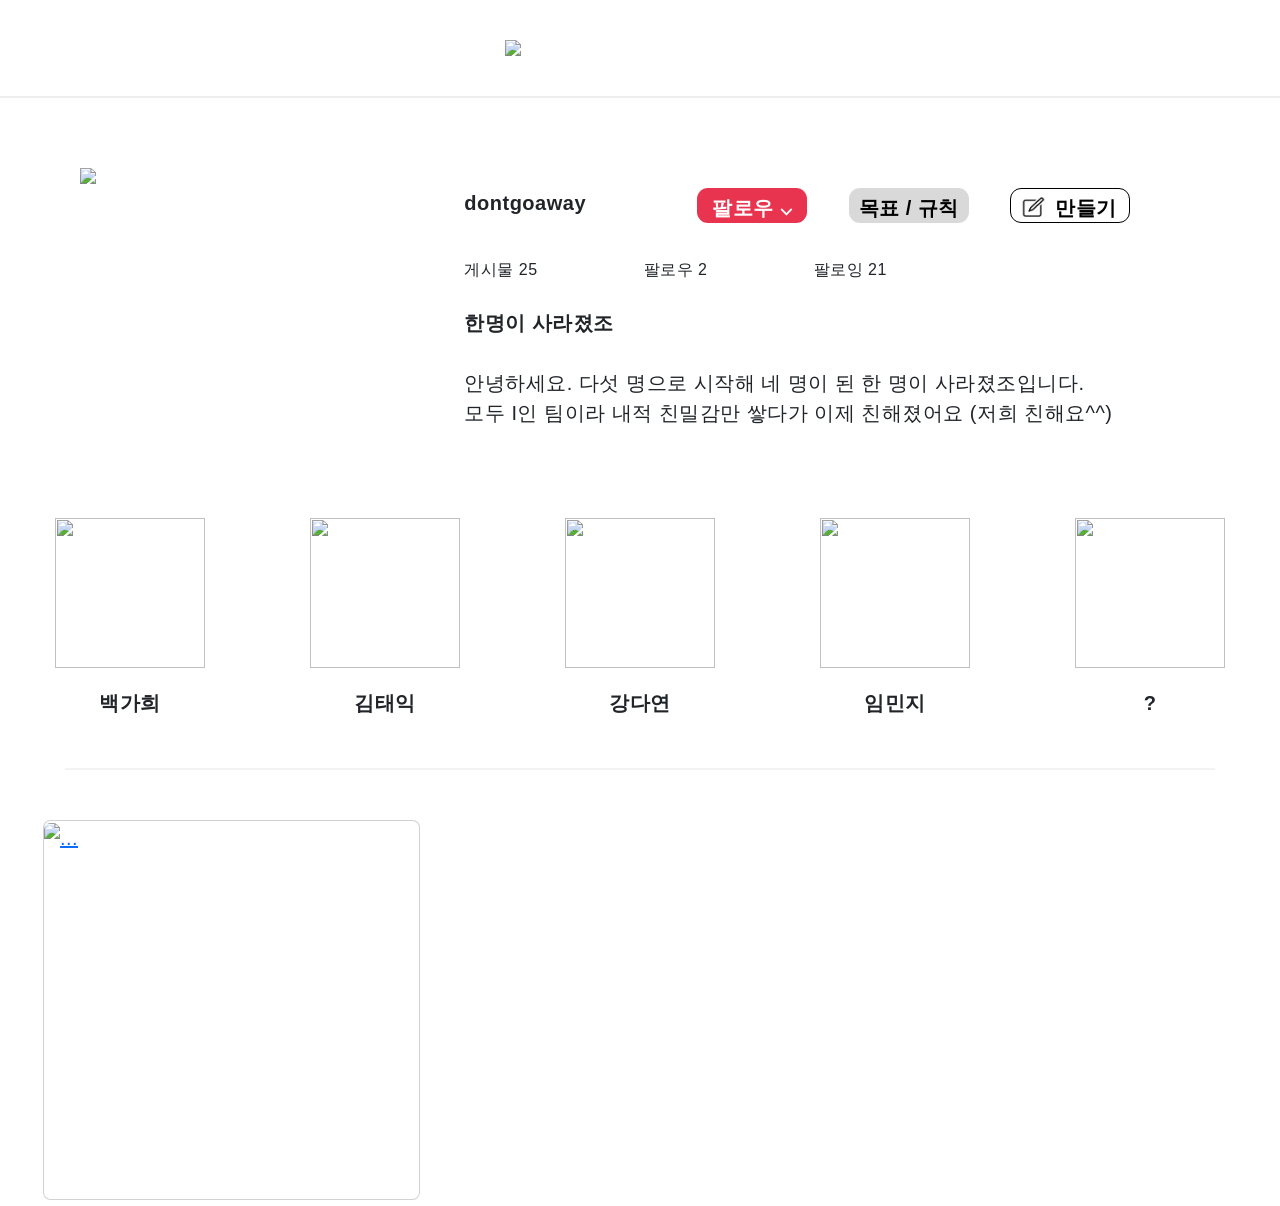
==== mainPage.html @ 81ba0473 "1" ====
<!DOCTYPE html>
<html lang="en">

<head>
    <meta charset="UTF-8">
    <meta name="viewport" content="width=device-width, initial-scale=1.0">
    <title>project</title>
    <link href="https://cdn.jsdelivr.net/npm/bootstrap@5.0.2/dist/css/bootstrap.min.css" rel="stylesheet"
        integrity="sha384-EVSTQN3/azprG1Anm3QDgpJLIm9Nao0Yz1ztcQTwFspd3yD65VohhpuuCOmLASjC" crossorigin="anonymous">
    <script src="https://code.jquery.com/jquery-3.6.0.min.js"></script>
    <script src="https://cdn.jsdelivr.net/npm/bootstrap@5.0.2/dist/js/bootstrap.bundle.min.js"
        integrity="sha384-MrcW6ZMFYlzcLA8Nl+NtUVF0sA7MsXsP1UyJoMp4YLEuNSfAP+JcXn/tWtIaxVXM"
        crossorigin="anonymous"></script>
    <link rel="stylesheet" href="mainPage.css" />
    <link rel="stylesheet" href="post.css" />
    <script type="module" src="mainPage.js"></script>

</head>
<header>
    <a href="mainPage.html">
    <img src="https://velog.velcdn.com/images/harvard--/post/f085bded-9031-4007-96c9-d695f92a12f6/image.png"
        class="mainLogo"> </a>
    <hr>
</header>

<body>
    <div class="top">
        <div class="imgBox">
            <img src="https://velog.velcdn.com/images/harvard--/post/d81f019c-f61f-4bcb-964c-5dcf18b81706/image.png">
        </div>
        <div class="infoBox">
            <div class="infoTop">
                <div class="teamId">dontgoaway</div>
                <div class="followingButton"><button>팔로우&nbsp;⌵</button></div>
                <div class="ruleButton"><button>목표 / 규칙</button></div>
                <div class="postingButton">
                    <button type="button" id="openModel">
                        <img src="image 7.png" alt="만들기">
                        <span>만들기</span></button>
                </div>
            </div>
            <div class="infoMid">
                <div class="followingSection">
                    <span>게시물 25</span>
                    <span>팔로우 2</span>
                    <span>팔로잉 21</span>
                </div>
            </div>
            <div class="infoBottom">
                <div class="introduceTitle"><b>한명이 사라졌조</b></div><br>
                <div class="introduceDetail"><span>안녕하세요. 다섯 명으로 시작해 네 명이 된 한 명이 사라졌조입니다.</span>
                    <p>모두 I인 팀이라 내적 친밀감만 쌓다가 이제 친해졌어요 (저희 친해요^^)</p>
                </div>
            </div>
        </div>
    </div>

    <!-- 모달 -->
    <div id="myModal" class="modal">
        <div class="modal-content">
            <span class="close" id="closeModal">&times;</span>
            <div class="mypostingbox" id="postingbox">
                <h3 style="text-align: center;">게시글 작성하기</h3>
                <hr>
                <div class="form-floating mb-3">
                    <input type="text" class="form-control" id="title" placeholder="제목">
                    <label for="title">제목</label>
                </div>
                <div class="form-floating mb-3">
                    <input type="text" class="form-control" id="content" placeholder="내용">
                    <label for="content">내용</label>
                </div>
                <div class="form-floating mb-3">
                    <input type="url" class="form-control" id="link" placeholder="링크">
                    <label for="link">링크</label>
                </div>
                <div class="input-group mb-3">
                    <input type="file" class="form-control" id="file">
                </div>
                <div class="mybtn">
                    <button type="button" class="btn btn-danger" id="postingbtn">게시하기</button>
                </div>
            </div>
        </div>
    </div>

    <div class="mid">
        <div class="memberBox">
            <div class="memberList">
                <img
                    src="https://velog.velcdn.com/images/harvard--/post/ee7e9076-1e68-46cc-bd3d-f0abecc4d4fe/image.png">
                <br><b>백가희</b>
            </div>
            <div class="memberList"><img
                    src="https://velog.velcdn.com/images/harvard--/post/9f8861f3-889d-49fb-9a6c-32dae073cd61/image.png">
                <br><b>김태익</b>
            </div>
            <div class="memberList"><img
                    src="https://velog.velcdn.com/images/harvard--/post/61c6f68f-e752-4ebe-b390-1239ce2ea1a3/image.png">
                <br><b>강다연</b>
            </div>
            <div class="memberList"><img
                    src="https://velog.velcdn.com/images/harvard--/post/83d1b55e-e980-41cd-9002-41652ffe6261/image.png">
                <br><b>임민지</b>
            </div>
            <div class="memberList"><img
                    src="https://velog.velcdn.com/images/harvard--/post/83d1b55e-e980-41cd-9002-41652ffe6261/image.png">
                <br><b>?</b>
            </div>
        </div>
        <hr>
    </div>
    <div class="bottom">
        <div class="board">
            <div id="card" class="row row-cols-1 row-cols-md-3 g-3">
                <div class="col">
                    <div class="card h-100">
                        <a href="https://github.com/minjee2758/TeamIntroduction">
                            <img src="https://velog.velcdn.com/images/harvard--/post/83d1b55e-e980-41cd-9002-41652ffe6261/image.png"
                                class="card-img-top" alt="...">
                        </a>
                        <div class="overlay">
                            <h4>title</h4>
                            <span>content</span>
                        </div>
                    </div>
                </div>
            </div>
        </div>
    </div>
</body>

</html>
---- mainPage.css ----
@font-face {
    font-family: 'GmarketSansMedium';
    src: url('https://fastly.jsdelivr.net/gh/projectnoonnu/noonfonts_2001@1.1/GmarketSansMedium.woff') format('woff');
    font-weight: normal;
    font-style: normal;
}

@font-face {
    font-family: 'GmarketSansLight';
    src: url('https://fastly.jsdelivr.net/gh/projectnoonnu/noonfonts_2001@1.1/GmarketSansLight.woff') format('woff');
    font-weight: normal;
    font-style: normal;
}

* {
    font-family: 'GmarketSansMedium', sans-serif;
    font-size: 20px;
    letter-spacing: 0.5px;
}

header>hr {
    border: solid 1px rgba(90, 90, 90, 0.4);
}

.mainLogo {
    width: 270px;
    display: block;
    margin: 40px auto 40px auto;
}

.top {
    width: 1120px;
    height: 300px;
    margin: 0px auto 0px auto;
    padding-top: 20px;
    display: flex;
}

.imgBox {
    width: 300px;
    float: left;
}

.imgBox>img {
    width: 260px;
    margin: 30px auto 0px auto;
}

.infoBox {
    width: 840px;
    padding-left: 80px;
}

.teamId {
    margin-right: 70px;
    font-weight: 800;
}

.infoTop {
    height: 70px;
    margin-top: 30px;
    padding: 20px 70px 0px 10px;
    display: flex;
    justify-content: space-between;
}

.infoMid {
    height: 70px;
    flex-direction: column;
    padding: 15px 0px 0px 10px;
}

.followingSection>span {
    margin-right: 100px;
    font-size: medium;
}

.infoBottom {
    flex-direction: column;
    height: 140px;
    padding: 0px 0px 0px 10px;

}

.memberBox {
    width: 1170px;
    height: 280px;
    margin: 50px auto 0px auto;
    display: flex;
    flex-flow: row wrap;
    justify-content: space-between;
    text-align: center;
}

.memberList>img {
    width: 150px;
    height: 150px;
    margin: 50px auto 20px auto;
}

.mid>hr {
    border: solid 1px rgba(90, 90, 90, 0.3);
    width: 1150px;
    margin: 20px auto 10px auto;
}

.followingButton>button {
    width: 110px;
    height: 35px;
    background-color: #E8344E;
    border-radius: 11px;
    color: white;
    border: none;
    font-family: 'GmarketSansLight', sans-serif;
    font-weight: 600;
    padding-top: 5px;
}

.followingButton>button:hover {
    box-shadow: 2px 2px gray;
}

.followingButton>button:active {
    color: #E8344E;
    background-color: white;
    border: solid 2px #E8344E;
}

.ruleButton>button {
    width: 120px;
    height: 35px;
    background-color: #D9D9D9;
    border-radius: 11px;
    border: none;
    font-family: 'GmarketSansLight', sans-serif;
    font-weight: 600;
    padding-top: 5px;
}

.ruleButton>button:hover {
    box-shadow: 2px 2px gray;
}

.ruleButton>button:active {
    color: black;
    background-color: #A7A1A1;
}

.postingButton>button {
    width: 120px;
    height: 35px;
    background-color: white;
    border-radius: 11px;
    border: solid 1.5px black;
    padding-top: 4px;

}

.postingButton>button:hover {
    box-shadow: 2px 2px gray;
}

.postingButton>button>img {
    height: 25px;
    width: 27px;
    padding-bottom: 5px;
    margin-right: 2px;
}

.postingButton>button>span {
    font-family: 'GmarketSansLight', sans-serif;
    font-weight: 600;
    margin-right: 3px;
}

.introduceTitle {
    font-size: large;
    font-weight: bolder
}

.introduceDetail {
    font-size: medium;
}

.board {
    width: 1200px;
    margin: 50px auto 0px auto;
}

.col {
    width: 400px;
    height: 380px;
    margin-left: 3px;
    margin-right: 3px;
    margin-bottom: 6px;
}

.card {
    width: 377.33px;
    height: 377.33px;
    position: relative;
}

.card>img {
    width: 100%;
    height: 100%;
    object-fit: cover;
}

.overlay {
    position: absolute;
    bottom: 0;
    left: 0;
    width: 100%;
    height: 25%;
    padding: 10px;
    display: flex;
    flex-direction: column;
    /*세로 정렬*/
    justify-content: start;
    align-items: flex-start;
    background: rgba(0, 0, 0, 0.1);
    color: white;
    opacity: 0;
    transition: opacity 0.2s;
}

.card:hover .overlay {
    opacity: 1;
}
---- post.css ----
.modal {
    display: none;
    position: fixed;
    width: 100%;
    height: 100%;
    background-color: rgba(0, 0, 0, 0.4);
    justify-content: center;
    align-items: center;
}

.modal-content {
    background-color: white;
    padding: 20px;
    border-radius: 10px;
    width: 600px;
    max-width: 90%;
    height: 800px;
    position: relative;
}

.close {
    position: absolute;
    top: 10px;
    right: 15px;
    font-size: 30px;
    cursor: pointer;
}

.mypostingbox {
    width: 500px;
    height: 700px;
    margin: 30px auto 0px auto;
    padding: 20px;
    box-shadow: 0px 0px 3px 0px #E8344E;
    border-radius: 5px;
}

.mybtn{
    margin-top: 170px;
    border-radius: 20px;
    text-align: center;
    color: white; 
}
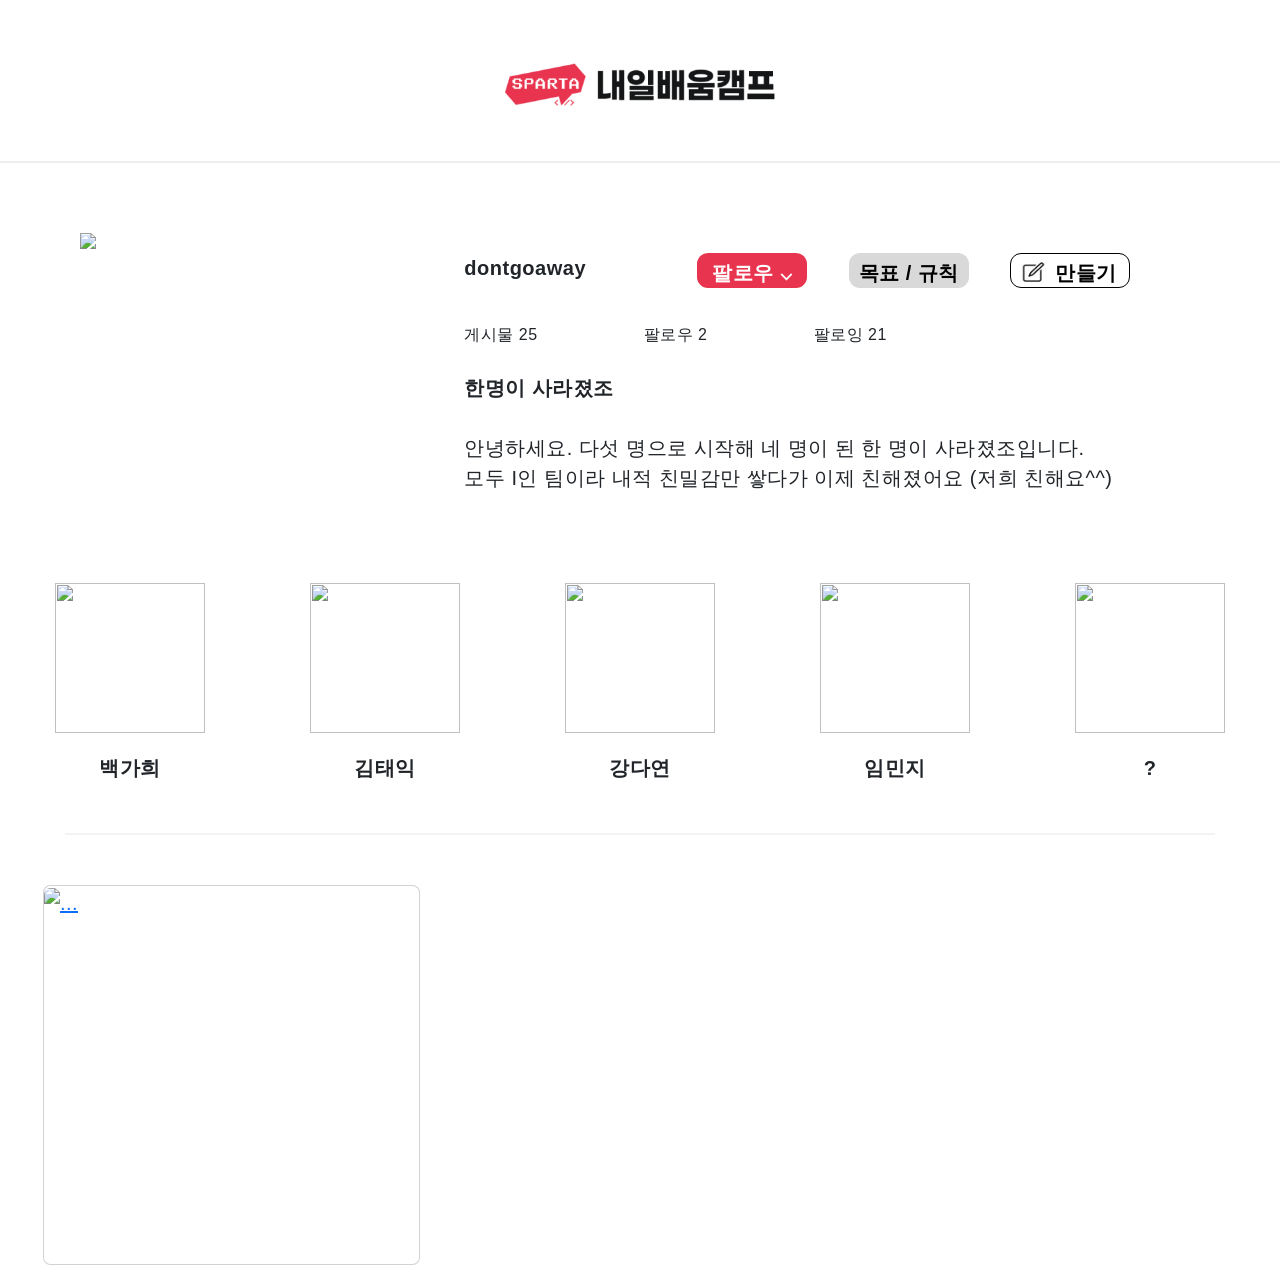
==== commit 28cac00b: "개인페이지 수정 및 이미지 추가" ====
--- a/mainPage.html
+++ b/mainPage.html
@@ -18,7 +18,7 @@
 </head>
 <header>
     <a href="mainPage.html">
-    <img src="https://velog.velcdn.com/images/harvard--/post/f085bded-9031-4007-96c9-d695f92a12f6/image.png"
+    <img src="/img/logo.webp"
         class="mainLogo"> </a>
     <hr>
 </header>
@@ -86,11 +86,13 @@
 
     <div class="mid">
         <div class="memberBox">
+            <a href="memberIntro.html">
             <div class="memberList">
                 <img
                     src="https://velog.velcdn.com/images/harvard--/post/ee7e9076-1e68-46cc-bd3d-f0abecc4d4fe/image.png">
                 <br><b>백가희</b>
             </div>
+        </a>
             <div class="memberList"><img
                     src="https://velog.velcdn.com/images/harvard--/post/9f8861f3-889d-49fb-9a6c-32dae073cd61/image.png">
                 <br><b>김태익</b>
--- a/mainPage.css
+++ b/mainPage.css
@@ -96,6 +96,11 @@
     width: 150px;
     height: 150px;
     margin: 50px auto 20px auto;
+}
+
+.memberBox>a {
+    text-decoration: none; 
+    color: inherit; 
 }
 
 .mid>hr {
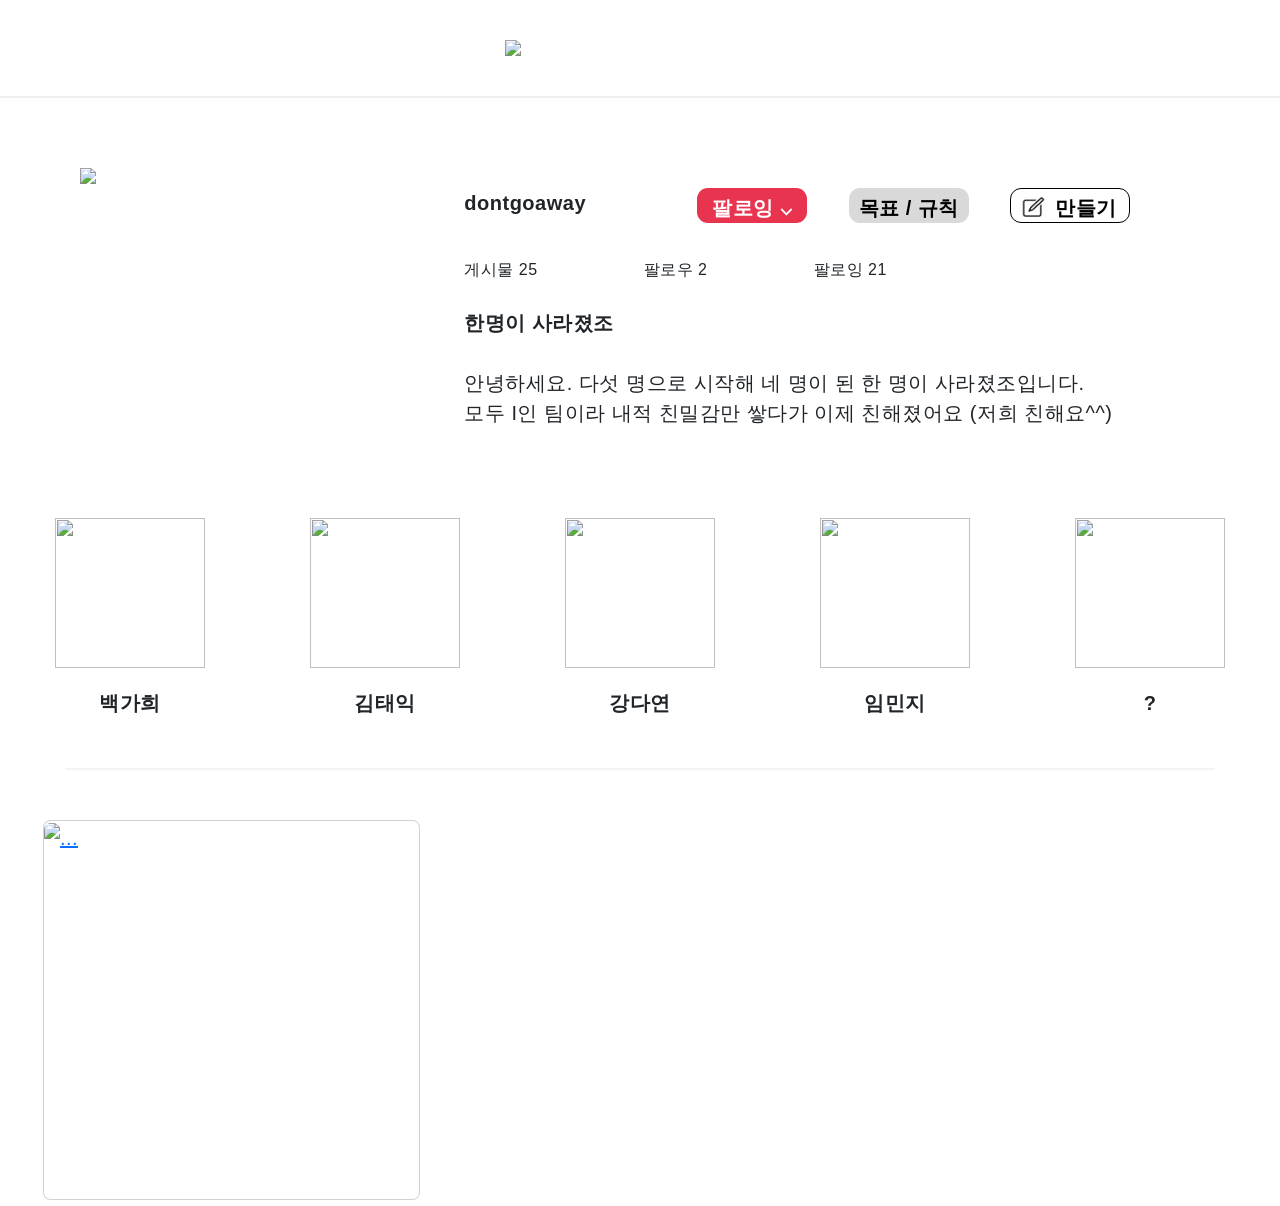
==== commit 48e26045: "~~" ====
--- a/mainPage.html
+++ b/mainPage.html
@@ -17,9 +17,8 @@
 
 </head>
 <header>
-    <a href="mainPage.html">
-    <img src="/img/logo.webp"
-        class="mainLogo"> </a>
+    <img src="https://velog.velcdn.com/images/harvard--/post/f085bded-9031-4007-96c9-d695f92a12f6/image.png"
+        class="mainLogo">
     <hr>
 </header>
 
@@ -31,7 +30,7 @@
         <div class="infoBox">
             <div class="infoTop">
                 <div class="teamId">dontgoaway</div>
-                <div class="followingButton"><button>팔로우&nbsp;⌵</button></div>
+                <div class="followingButton"><button>팔로잉&nbsp;⌵</button></div>
                 <div class="ruleButton"><button>목표 / 규칙</button></div>
                 <div class="postingButton">
                     <button type="button" id="openModel">
@@ -83,16 +82,13 @@
             </div>
         </div>
     </div>
-
     <div class="mid">
         <div class="memberBox">
-            <a href="memberIntro.html">
             <div class="memberList">
                 <img
                     src="https://velog.velcdn.com/images/harvard--/post/ee7e9076-1e68-46cc-bd3d-f0abecc4d4fe/image.png">
                 <br><b>백가희</b>
             </div>
-        </a>
             <div class="memberList"><img
                     src="https://velog.velcdn.com/images/harvard--/post/9f8861f3-889d-49fb-9a6c-32dae073cd61/image.png">
                 <br><b>김태익</b>
@@ -106,7 +102,7 @@
                 <br><b>임민지</b>
             </div>
             <div class="memberList"><img
-                    src="https://velog.velcdn.com/images/harvard--/post/83d1b55e-e980-41cd-9002-41652ffe6261/image.png">
+                    src="https://velog.velcdn.com/images/harvard--/post/8736fbd3-69aa-41cc-a895-2e78dc2365f9/image.png">
                 <br><b>?</b>
             </div>
         </div>
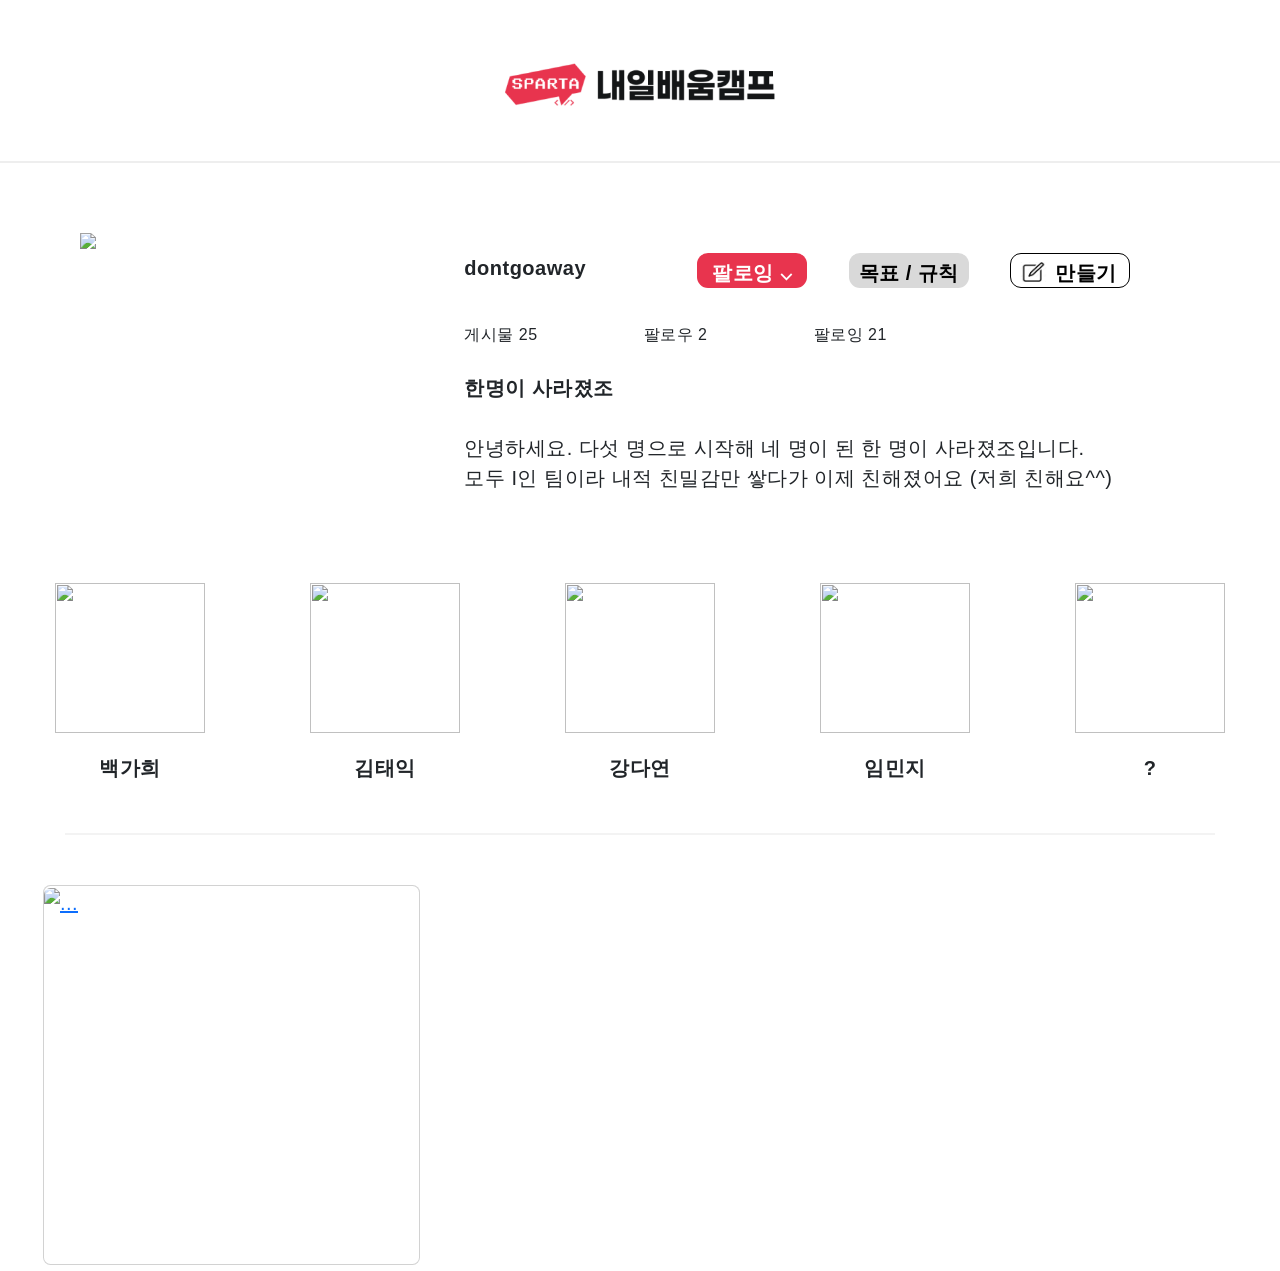
==== commit 489c51f4: "~~" ====
--- a/mainPage.html
+++ b/mainPage.html
@@ -17,8 +17,9 @@
 
 </head>
 <header>
-    <img src="https://velog.velcdn.com/images/harvard--/post/f085bded-9031-4007-96c9-d695f92a12f6/image.png"
-        class="mainLogo">
+    <a href="mainPage.html">
+    <img src="/img/logo.webp"
+        class="mainLogo"> </a>
     <hr>
 </header>
 
@@ -84,11 +85,13 @@
     </div>
     <div class="mid">
         <div class="memberBox">
+            <a href="memberIntro.html">
             <div class="memberList">
                 <img
                     src="https://velog.velcdn.com/images/harvard--/post/ee7e9076-1e68-46cc-bd3d-f0abecc4d4fe/image.png">
                 <br><b>백가희</b>
             </div>
+        </a>
             <div class="memberList"><img
                     src="https://velog.velcdn.com/images/harvard--/post/9f8861f3-889d-49fb-9a6c-32dae073cd61/image.png">
                 <br><b>김태익</b>
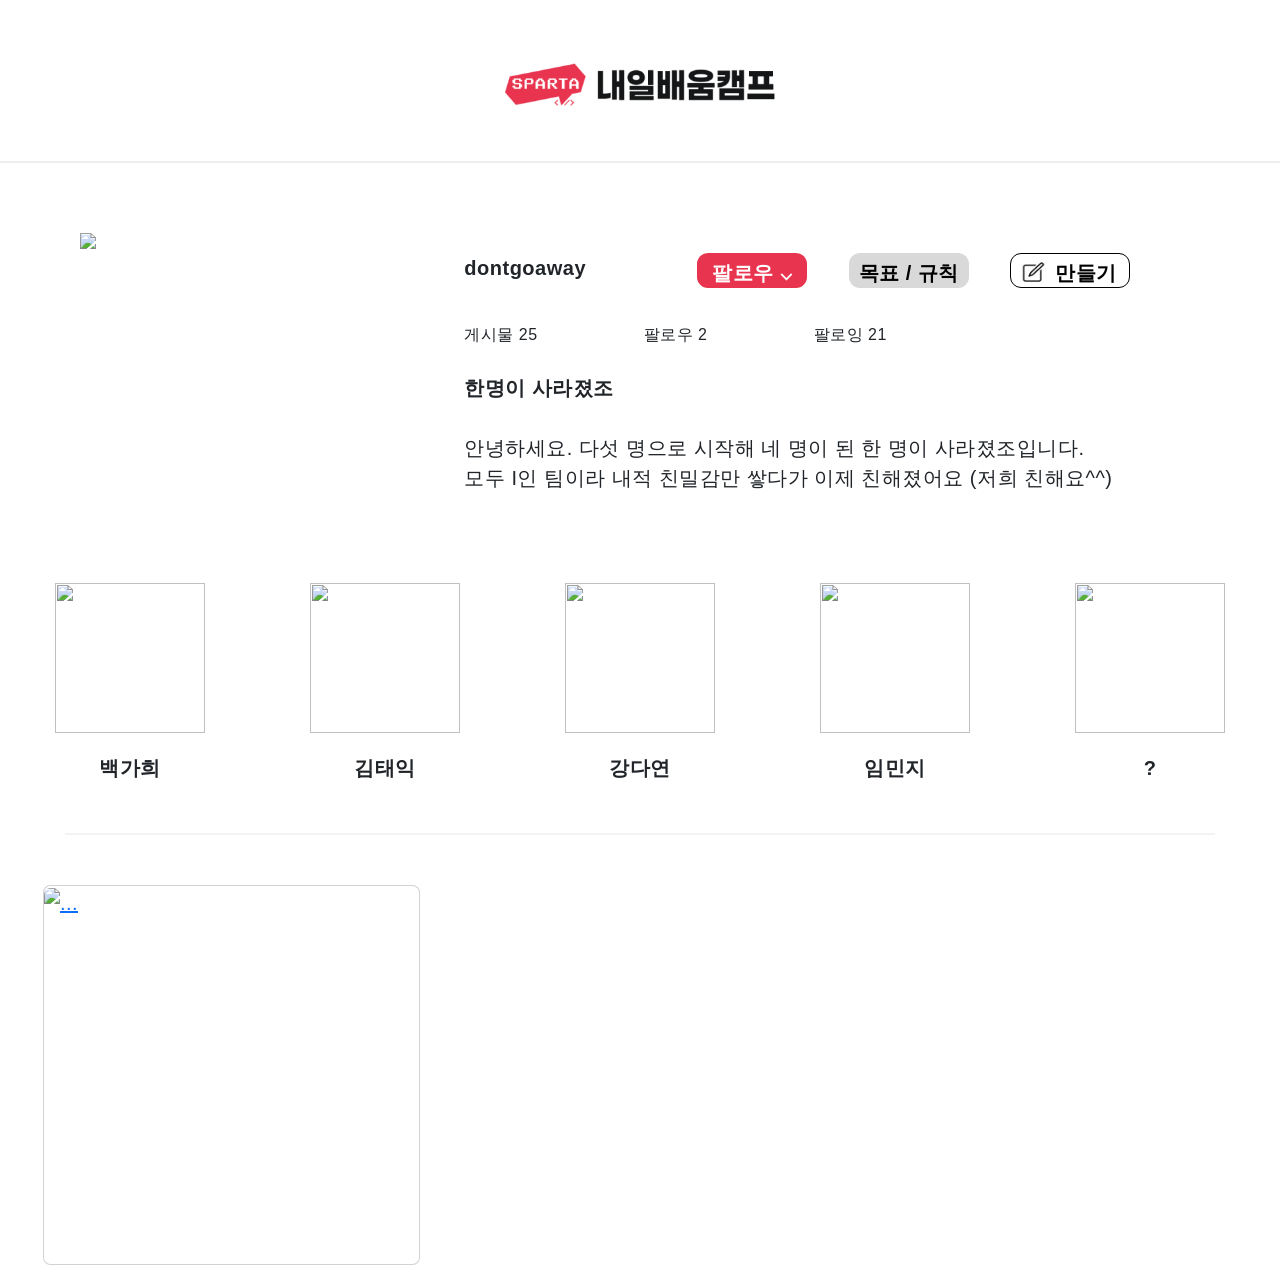
==== commit dd0ae4f2: "상단 ui" ====
--- a/mainPage.html
+++ b/mainPage.html
@@ -31,11 +31,11 @@
         <div class="infoBox">
             <div class="infoTop">
                 <div class="teamId">dontgoaway</div>
-                <div class="followingButton"><button>팔로잉&nbsp;⌵</button></div>
+                <div class="followingButton"><button>팔로우&nbsp;⌵</button></div>
                 <div class="ruleButton"><button>목표 / 규칙</button></div>
                 <div class="postingButton">
                     <button type="button" id="openModel">
-                        <img src="image 7.png" alt="만들기">
+                        <img src="/img/image 7.png" alt="만들기">
                         <span>만들기</span></button>
                 </div>
             </div>
@@ -83,6 +83,7 @@
             </div>
         </div>
     </div>
+
     <div class="mid">
         <div class="memberBox">
             <a href="memberIntro.html">
@@ -105,7 +106,7 @@
                 <br><b>임민지</b>
             </div>
             <div class="memberList"><img
-                    src="https://velog.velcdn.com/images/harvard--/post/8736fbd3-69aa-41cc-a895-2e78dc2365f9/image.png">
+                    src="https://velog.velcdn.com/images/harvard--/post/83d1b55e-e980-41cd-9002-41652ffe6261/image.png">
                 <br><b>?</b>
             </div>
         </div>
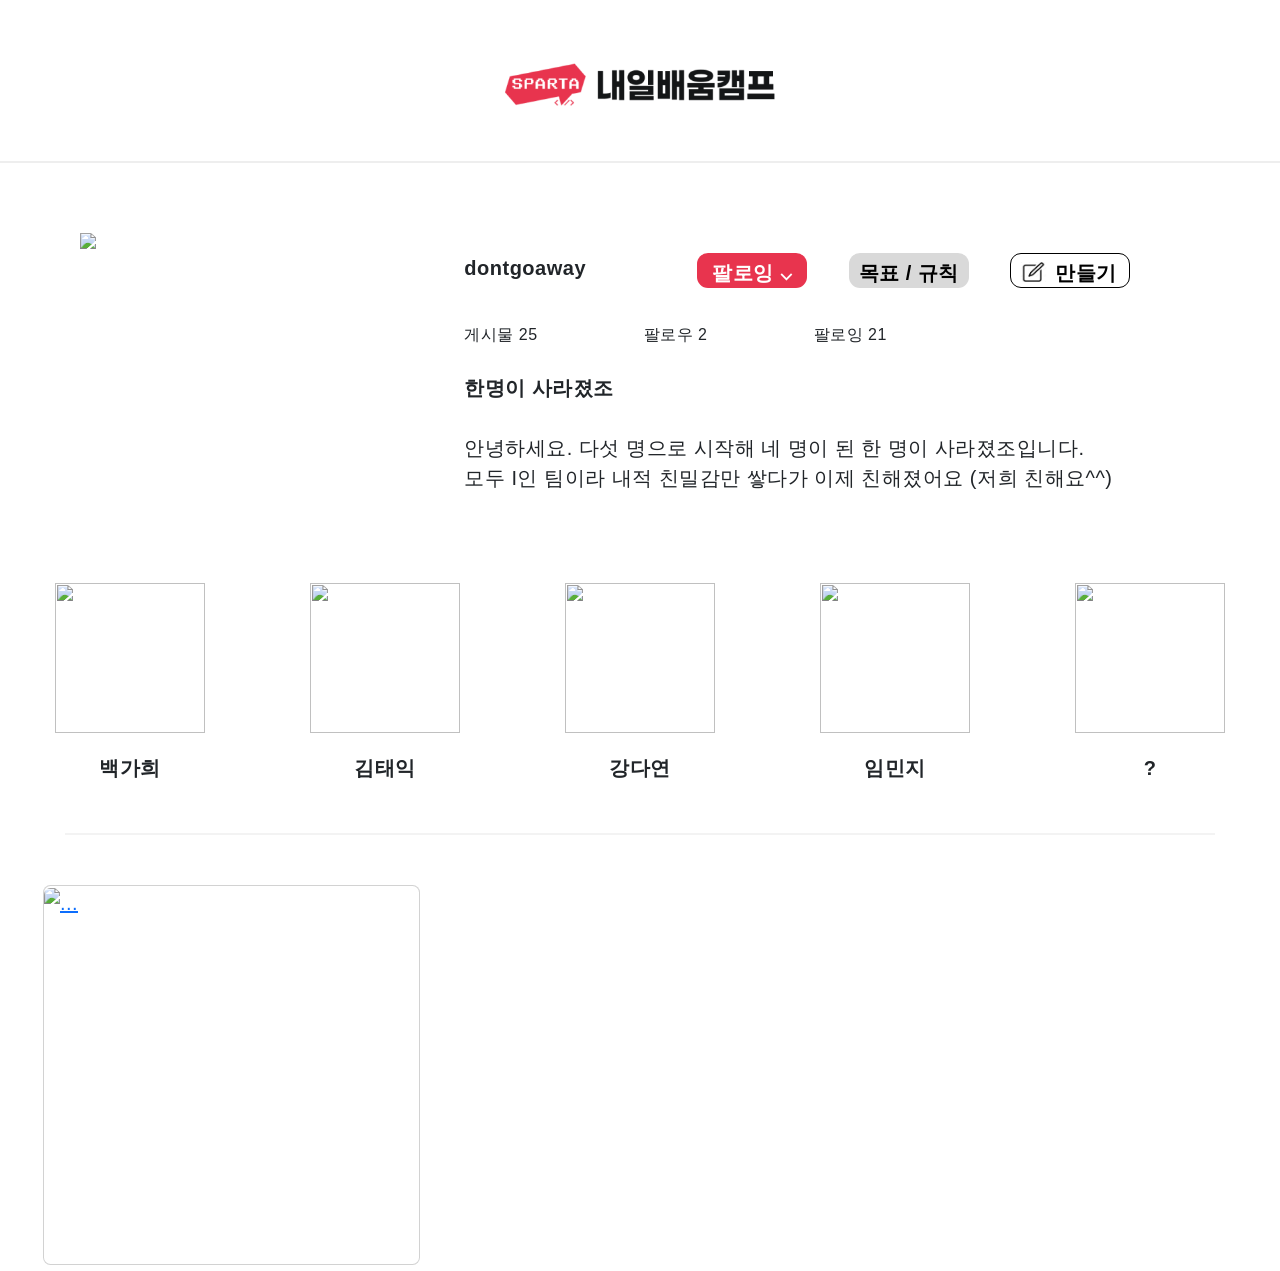
==== commit 28fce16e: "Merge branch 'main' of https://github.com/minjee2758/TeamIntroduction" ====
--- a/mainPage.html
+++ b/mainPage.html
@@ -31,7 +31,7 @@
         <div class="infoBox">
             <div class="infoTop">
                 <div class="teamId">dontgoaway</div>
-                <div class="followingButton"><button>팔로우&nbsp;⌵</button></div>
+                <div class="followingButton"><button>팔로잉&nbsp;⌵</button></div>
                 <div class="ruleButton"><button>목표 / 규칙</button></div>
                 <div class="postingButton">
                     <button type="button" id="openModel">
@@ -83,7 +83,6 @@
             </div>
         </div>
     </div>
-
     <div class="mid">
         <div class="memberBox">
             <a href="memberIntro.html">
@@ -106,7 +105,7 @@
                 <br><b>임민지</b>
             </div>
             <div class="memberList"><img
-                    src="https://velog.velcdn.com/images/harvard--/post/83d1b55e-e980-41cd-9002-41652ffe6261/image.png">
+                    src="https://velog.velcdn.com/images/harvard--/post/8736fbd3-69aa-41cc-a895-2e78dc2365f9/image.png">
                 <br><b>?</b>
             </div>
         </div>
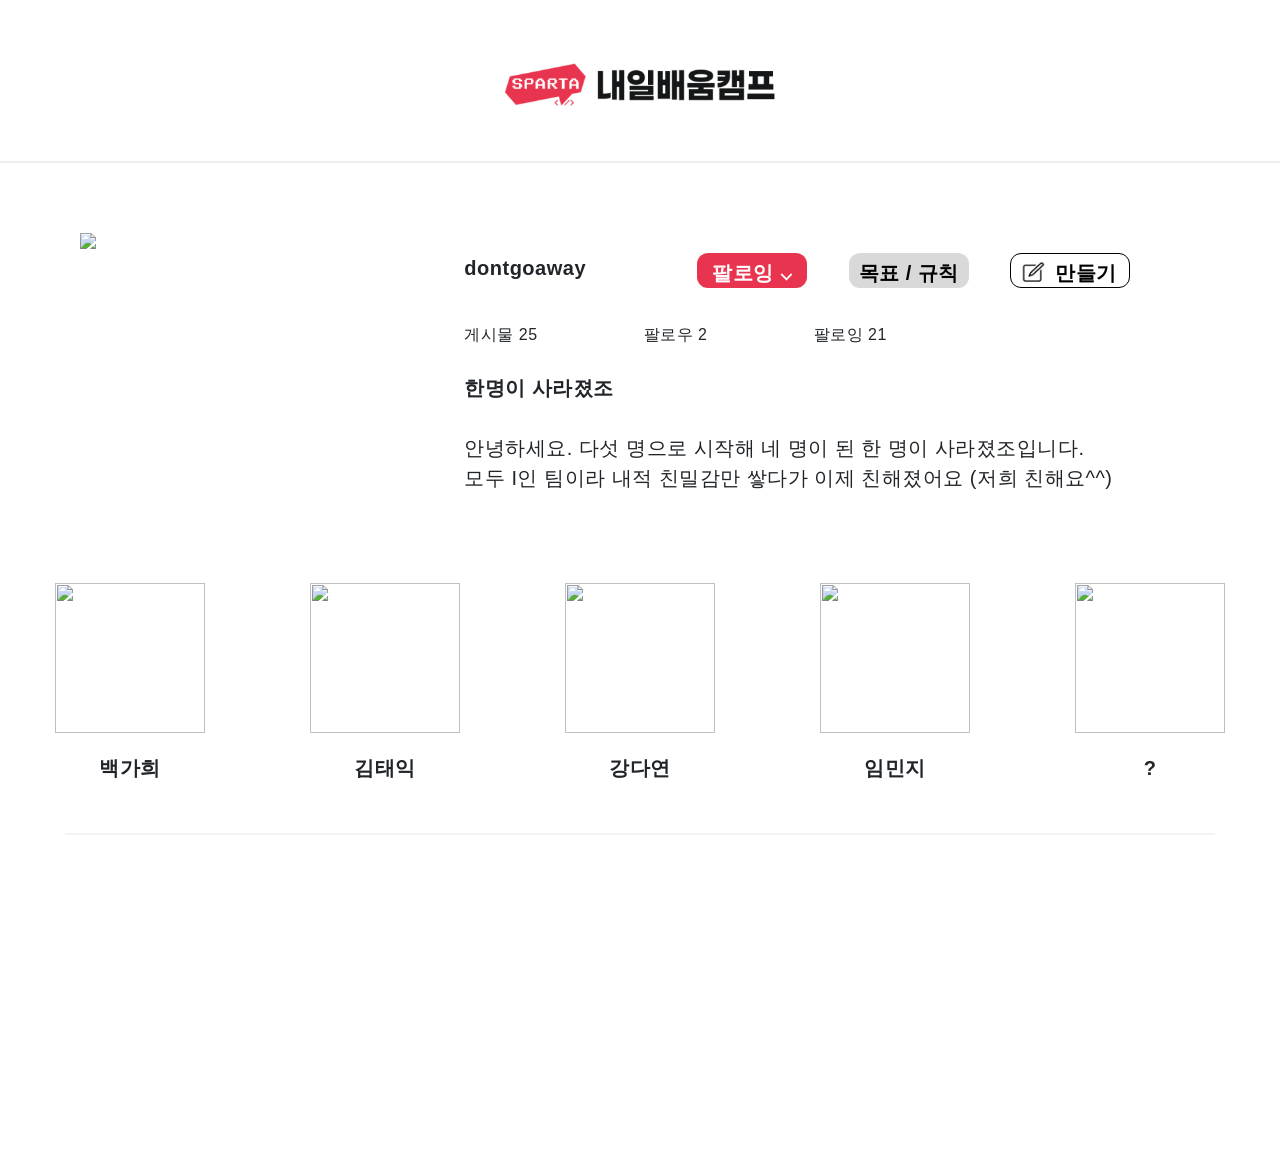
==== commit c5caf839: "파일 수정" ====
--- a/mainPage.html
+++ b/mainPage.html
@@ -11,15 +11,29 @@
     <script src="https://cdn.jsdelivr.net/npm/bootstrap@5.0.2/dist/js/bootstrap.bundle.min.js"
         integrity="sha384-MrcW6ZMFYlzcLA8Nl+NtUVF0sA7MsXsP1UyJoMp4YLEuNSfAP+JcXn/tWtIaxVXM"
         crossorigin="anonymous"></script>
-    <link rel="stylesheet" href="mainPage.css" />
-    <link rel="stylesheet" href="post.css" />
-    <script type="module" src="mainPage.js"></script>
-
+    <link rel="stylesheet" href="/styles/mainPage.css" />
+    <link rel="stylesheet" href="/styles/post.css" />
+    <script type="module" src="/pages/Js/mainPage.js"></script>
+    <script>
+        $(document).on('click', '#followingButton', function () {
+            $('.followingBtn').empty();
+            let temp_html = `
+                <button id="unFollowingButton">팔로우
+                    <img src="/img/a1.png" width="15" height="9">
+                </button>`;
+            $('.followingBtn').append(temp_html);
+        });
+        $(document).on('click', '#unFollowingButton', function () {
+            $('.followingBtn').empty();
+            let temp_html = `
+                <button id="followingButton">팔로잉&nbsp;⌵</button>`;
+            $('.followingBtn').append(temp_html);
+        });
+    </script>
 </head>
 <header>
-    <a href="mainPage.html">
-    <img src="/img/logo.webp"
-        class="mainLogo"> </a>
+    <a href="/pages/mainPage.html">
+        <img src="/img/logo.webp" class="mainLogo"> </a>
     <hr>
 </header>
 
@@ -31,8 +45,10 @@
         <div class="infoBox">
             <div class="infoTop">
                 <div class="teamId">dontgoaway</div>
-                <div class="followingButton"><button>팔로잉&nbsp;⌵</button></div>
-                <div class="ruleButton"><button>목표 / 규칙</button></div>
+                <div class="followingBtn"><button id="followingButton">팔로잉&nbsp;⌵</button></div>
+                <div class="ruleButton"><a
+                        href="https://teamsparta.notion.site/23-19d2dc3ef514805b8c45f97947e0fc9e" target="blank"><button>목표 /
+                            규칙</button></a></div>
                 <div class="postingButton">
                     <button type="button" id="openModel">
                         <img src="/img/image 7.png" alt="만들기">
@@ -85,25 +101,31 @@
     </div>
     <div class="mid">
         <div class="memberBox">
-            <a href="memberIntro.html">
-            <div class="memberList">
-                <img
-                    src="https://velog.velcdn.com/images/harvard--/post/ee7e9076-1e68-46cc-bd3d-f0abecc4d4fe/image.png">
-                <br><b>백가희</b>
-            </div>
-        </a>
+            <a href="gaIntro.html">
+                <div class="memberList">
+                    <img
+                        src="https://velog.velcdn.com/images/harvard--/post/ee7e9076-1e68-46cc-bd3d-f0abecc4d4fe/image.png">
+                    <br><b>백가희</b>
+                </div>
+            </a>
+            <a href="taeIntro.html">
             <div class="memberList"><img
                     src="https://velog.velcdn.com/images/harvard--/post/9f8861f3-889d-49fb-9a6c-32dae073cd61/image.png">
                 <br><b>김태익</b>
             </div>
+            </a>
+            <a href="daIntro.html">
             <div class="memberList"><img
                     src="https://velog.velcdn.com/images/harvard--/post/61c6f68f-e752-4ebe-b390-1239ce2ea1a3/image.png">
                 <br><b>강다연</b>
             </div>
+            </a>
+            <a href="minIntro.html">
             <div class="memberList"><img
                     src="https://velog.velcdn.com/images/harvard--/post/83d1b55e-e980-41cd-9002-41652ffe6261/image.png">
                 <br><b>임민지</b>
             </div>
+            </a>
             <div class="memberList"><img
                     src="https://velog.velcdn.com/images/harvard--/post/8736fbd3-69aa-41cc-a895-2e78dc2365f9/image.png">
                 <br><b>?</b>
@@ -114,19 +136,7 @@
     <div class="bottom">
         <div class="board">
             <div id="card" class="row row-cols-1 row-cols-md-3 g-3">
-                <div class="col">
-                    <div class="card h-100">
-                        <a href="https://github.com/minjee2758/TeamIntroduction">
-                            <img src="https://velog.velcdn.com/images/harvard--/post/83d1b55e-e980-41cd-9002-41652ffe6261/image.png"
-                                class="card-img-top" alt="...">
-                        </a>
-                        <div class="overlay">
-                            <h4>title</h4>
-                            <span>content</span>
-                        </div>
-                    </div>
-                </div>
-            </div>
+               
         </div>
     </div>
 </body>
--- a/styles/mainPage.css
+++ b/styles/mainPage.css
@@ -0,0 +1,260 @@
+@font-face {
+    font-family: 'GmarketSansMedium';
+    src: url('https://fastly.jsdelivr.net/gh/projectnoonnu/noonfonts_2001@1.1/GmarketSansMedium.woff') format('woff');
+    font-weight: normal;
+    font-style: normal;
+}
+
+@font-face {
+    font-family: 'GmarketSansLight';
+    src: url('https://fastly.jsdelivr.net/gh/projectnoonnu/noonfonts_2001@1.1/GmarketSansLight.woff') format('woff');
+    font-weight: normal;
+    font-style: normal;
+}
+
+* {
+    font-family: 'GmarketSansMedium', sans-serif;
+    font-size: 20px;
+    letter-spacing: 0.5px;
+}
+
+header>hr {
+    border: solid 1px rgba(90, 90, 90, 0.4);
+}
+
+.mainLogo {
+    width: 270px;
+    display: block;
+    margin: 40px auto 40px auto;
+}
+
+.top {
+    width: 1120px;
+    height: 300px;
+    margin: 0px auto 0px auto;
+    padding-top: 20px;
+    display: flex;
+}
+
+.imgBox {
+    width: 300px;
+    float: left;
+}
+
+.imgBox>img {
+    width: 260px;
+    margin: 30px auto 0px auto;
+}
+
+.infoBox {
+    width: 840px;
+    padding-left: 80px;
+}
+
+.teamId {
+    margin-right: 70px;
+    font-weight: 800;
+}
+
+.infoTop {
+    height: 70px;
+    margin-top: 30px;
+    padding: 20px 70px 0px 10px;
+    display: flex;
+    justify-content: space-between;
+}
+
+.infoMid {
+    height: 70px;
+    flex-direction: column;
+    padding: 15px 0px 0px 10px;
+}
+
+.followingSection>span {
+    margin-right: 100px;
+    font-size: medium;
+}
+
+.infoBottom {
+    flex-direction: column;
+    height: 140px;
+    padding: 0px 0px 0px 10px;
+
+}
+
+.memberBox {
+    width: 1170px;
+    height: 280px;
+    margin: 50px auto 0px auto;
+    display: flex;
+    flex-flow: row wrap;
+    justify-content: space-between;
+    text-align: center;
+}
+
+.memberList>img {
+    width: 150px;
+    height: 150px;
+    margin: 50px auto 20px auto;
+}
+
+.memberBox>a {
+    text-decoration: none; 
+    color: inherit; 
+}
+
+.mid>hr {
+    border: solid 1px rgba(90, 90, 90, 0.3);
+    width: 1150px;
+    margin: 20px auto 10px auto;
+}
+
+#followingButton {
+    width: 110px;
+    height: 35px;
+    background-color: #E8344E;
+    border-radius: 11px;
+    color: white;
+    border: none;
+    font-family: 'GmarketSansLight', sans-serif;
+    font-weight: 600;
+    padding-top: 5px;
+}
+
+#followingButton:hover {
+    box-shadow: 2px 2px gray;
+}
+
+#followingButton:active {
+    color: #E8344E;
+    background-color: white;
+    border: solid 2px #E8344E;
+}
+
+#unFollowingButton {
+    width: 110px;
+    height: 35px;
+    background-color: #D9D9D9;
+    border-radius: 11px;
+    color: black;
+    border: none;
+    font-family: 'GmarketSansLight', sans-serif;
+    font-weight: 600;
+    padding-top: 5px;
+}
+
+#unFollowingButton:hover {
+    box-shadow: 2px 2px gray;
+}
+
+#unFollowingButton:active {
+    color: black;
+    background-color: #A7A1A1;
+}
+
+.ruleButton>a>button {
+    width: 120px;
+    height: 35px;
+    background-color: #D9D9D9;
+    border-radius: 11px;
+    border: none;
+    font-family: 'GmarketSansLight', sans-serif;
+    font-weight: 600;
+    padding-top: 5px;
+}
+
+.ruleButton>a>button:hover {
+    box-shadow: 2px 2px gray;
+}
+
+.ruleButton>a>button:active {
+    color: black;
+    background-color: #A7A1A1;
+}
+
+.postingButton>button {
+    width: 120px;
+    height: 35px;
+    background-color: white;
+    border-radius: 11px;
+    border: solid 1.5px black;
+    padding-top: 4px;
+
+}
+
+.postingButton>button:hover {
+    box-shadow: 2px 2px gray;
+}
+
+.postingButton>button>img {
+    height: 25px;
+    width: 27px;
+    padding-bottom: 5px;
+    margin-right: 2px;
+}
+
+.postingButton>button>span {
+    font-family: 'GmarketSansLight', sans-serif;
+    font-weight: 600;
+    margin-right: 3px;
+}
+
+.introduceTitle {
+    font-size: large;
+    font-weight: bolder
+}
+
+.introduceDetail {
+    font-size: medium;
+}
+
+.board {
+    width: 1200px;
+    margin: 50px auto 0px auto;
+}
+
+.col {
+    width: 400px;
+    height: 380px;
+    margin-left: 3px;
+    margin-right: 3px;
+    margin-bottom: 6px;
+}
+
+.card {
+    width: 377.33px;
+    height: 377.33px;
+    position: relative;
+}
+
+.card>img {
+    width: 449.33px;
+    height: 449.33px;
+    object-fit: cover;
+}
+
+.overlay {
+    position: absolute;
+    bottom: 0;
+    left: 0;
+    width: 100%;
+    height: 25%;
+    padding: 10px;
+    display: flex;
+    flex-direction: column;
+    /*세로 정렬*/
+    justify-content: start;
+    align-items: flex-start;
+    background: rgba(0, 0, 0, 0.1);
+    color: white;
+    opacity: 0;
+    transition: opacity 0.2s;
+}
+
+.card:hover .overlay {
+    opacity: 1;
+}
+
+.bottom {
+    margin-bottom: 300px;
+}
--- a/styles/post.css
+++ b/styles/post.css
@@ -0,0 +1,43 @@
+.modal {
+    display: none;
+    position: fixed;
+    width: 100%;
+    height: 100%;
+    background-color: rgba(0, 0, 0, 0.4);
+    justify-content: center;
+    align-items: center;
+}
+
+.modal-content {
+    background-color: white;
+    padding: 20px;
+    border-radius: 10px;
+    width: 600px;
+    max-width: 90%;
+    height: 800px;
+    position: relative;
+}
+
+.close {
+    position: absolute;
+    top: 10px;
+    right: 15px;
+    font-size: 30px;
+    cursor: pointer;
+}
+
+.mypostingbox {
+    width: 500px;
+    height: 700px;
+    margin: 30px auto 0px auto;
+    padding: 20px;
+    box-shadow: 0px 0px 3px 0px #E8344E;
+    border-radius: 5px;
+}
+
+.mybtn{
+    margin-top: 170px;
+    border-radius: 20px;
+    text-align: center;
+    color: white; 
+} 
